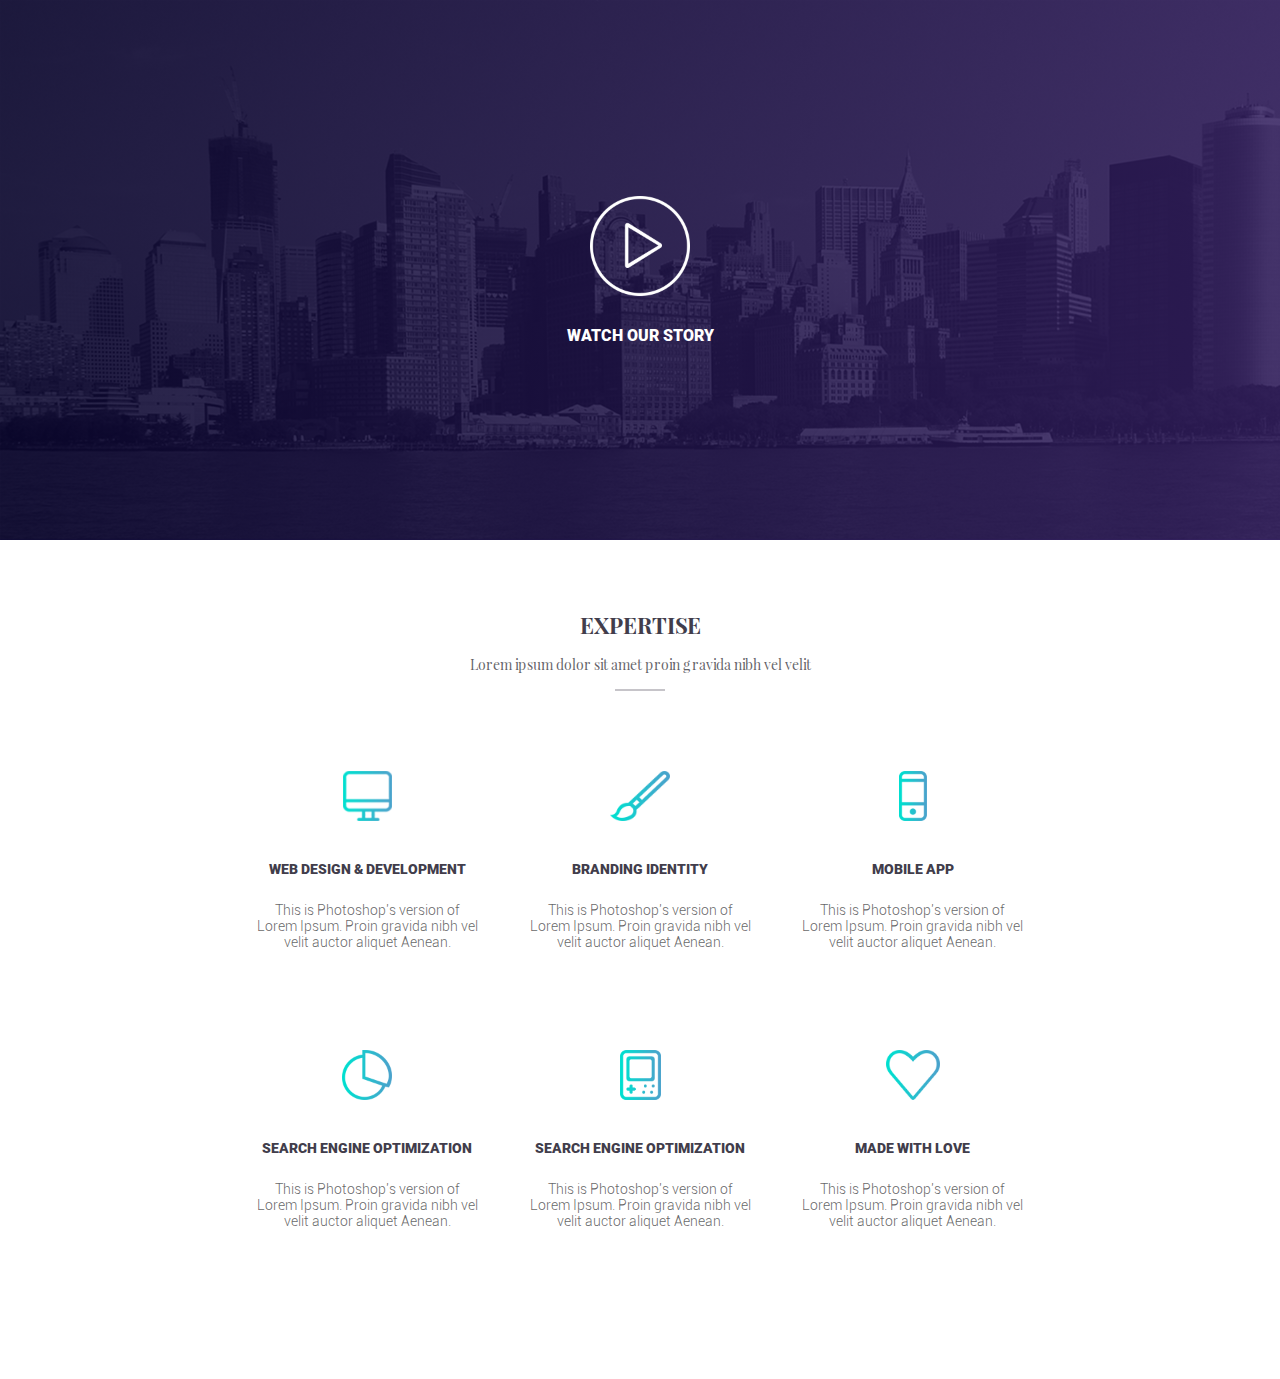
==== next_page.html @ 5af5a646 "add next-page" ====
<!DOCTYPE html>
<html>
<head>
    <title>Next page</title>
    <link rel="stylesheet" href="./Styles/next_page.css"/>
</head>
<body>
    <div class="content">
        <div class="video">
            <div class="background-color"></div>
            <div class="video-content">
                <img src="./Next_page_images/Icons/play-icon@3x.png" onclick="video()">
                <p>WATCH OUR STORY</p>
            </div>
            <iframe id="video" src="https://www.youtube.com/embed/IyMlz2UCJxA" frameborder="0" allowfullscreen></iframe>
        </div>
        <div class="expertise">
            <h2>EXPERTISE</h2>
            <p>Lorem ipsum dolor sit amet proin gravida nibh vel velit</p>
            <div class="separator"></div>
            <div class="ex-blocks">
                <div class="ex">
                    <img src="./Next_page_images/Expertise/icon1.png">
                    <p>WEB DESIGN & DEVELOPMENT</p>
                    <p>This is Photoshop's version  of Lorem Ipsum. 
                        Proin gravida nibh vel velit auctor aliquet Aenean.</p>
                </div>
                <div class="ex">
                    <img src="./Next_page_images/Expertise/icon2.png">
                    <p>BRANDING IDENTITY</p>
                    <p>This is Photoshop's version  of Lorem Ipsum. 
                        Proin gravida nibh vel velit auctor aliquet Aenean.</p>
                </div>
                <div class="ex">
                    <img src="./Next_page_images/Expertise/icon3.png">
                    <p>MOBILE APP</p>
                    <p>This is Photoshop's version  of Lorem Ipsum. 
                        Proin gravida nibh vel velit auctor aliquet Aenean.</p>
                </div>
                <div class="ex">
                    <img src="./Next_page_images/Expertise/icon4.png">
                    <p>SEARCH ENGINE OPTIMIZATION</p>
                    <p>This is Photoshop's version  of Lorem Ipsum. 
                        Proin gravida nibh vel velit auctor aliquet Aenean.</p>
                </div>
                <div class="ex">
                    <img src="./Next_page_images/Expertise/icon5.png">
                    <p>SEARCH ENGINE OPTIMIZATION</p>
                    <p>This is Photoshop's version  of Lorem Ipsum. 
                        Proin gravida nibh vel velit auctor aliquet Aenean.</p>
                </div>
                <div class="ex">
                    <img src="./Next_page_images/Expertise/icon6.png">
                    <p>MADE WITH LOVE</p>
                    <p>This is Photoshop's version  of Lorem Ipsum. 
                        Proin gravida nibh vel velit auctor aliquet Aenean.</p>
                </div>
            </div>
        </div>
    </div>
    <script src="./Scripts/next_page.js"></script>
</body>
</html>
---- Styles/next_page.css ----
@import 'fonts.css';

body, p, h2{
    margin: 0;
}

.content > div {
    margin: 0 auto;
    width: 60vw;
    display: flex;
    flex-direction: column;
    align-items: center;
    padding: 70px 0 100px 0;
}

.separator {
    width: 50px;
    height: 2px;
    opacity: 0.3;
    background-color: #413d4b;
}

h2 {
    font-family: 'PlayfairDisplay-Bold', sans-serif;
    font-size: 22px;
    color: #413d4b;
}

.content .video {
    background-image: url(../Next_page_images/Background/put-your-image-here@3x.png);
    background-size: cover;
    width: 100%;
    position: relative;
    height: 60vh;
    justify-content: center;
    padding: 0;
}

.video .background-color {
    position: absolute;
    background-image: linear-gradient(to right, #09052f, #311d5e);
    opacity: 0.85;
    top: 0;
    z-index: 0;
    height: 100%;
    width: 100%;
}

.video .video-content {
    display: flex;
    flex-direction: column;
    align-items: center;
    z-index: 1;
}

.video img {
    height: 100px;
    cursor: pointer;
}

.video p {
    margin-top: 30px;
    font-family: 'Roboto-Black', sans-serif;
    font-size: 16px;
    color: white;
}

.video iframe {
    height: 60vh;
    width: 90vh;
    display: none;
    z-index: 1;
}

.expertise > p {
    font-family: 'PlayfairDisplay-Regular';
    font-size: 14px;
    color: rgba(47, 45, 53, 0.75);
    padding: 15px 0;
}

.expertise .ex-blocks {
    display: flex;
    flex-wrap: wrap;
    justify-content: space-between;
    text-align: center;
    margin-top: 30px;
}

.expertise .ex-blocks .ex {
    width: calc((100% - 100px) / 3);
    margin: 50px 0;
    display: flex;
    flex-direction: column;
    align-items: center;
}

.expertise .ex-blocks .ex img {
    height: 50px;
}

.expertise .ex-blocks .ex p:first-of-type {
    font-family: 'Roboto-Black', sans-serif;
    font-size: 14px;
    color: #413d4b;
    padding: 40px 0 25px 0;
}

.expertise .ex-blocks .ex p:last-of-type {
    font-family: 'Roboto-Light', sans-serif;
    font-size: 14px;
    color: rgba(51, 51, 51, 0.75);
}
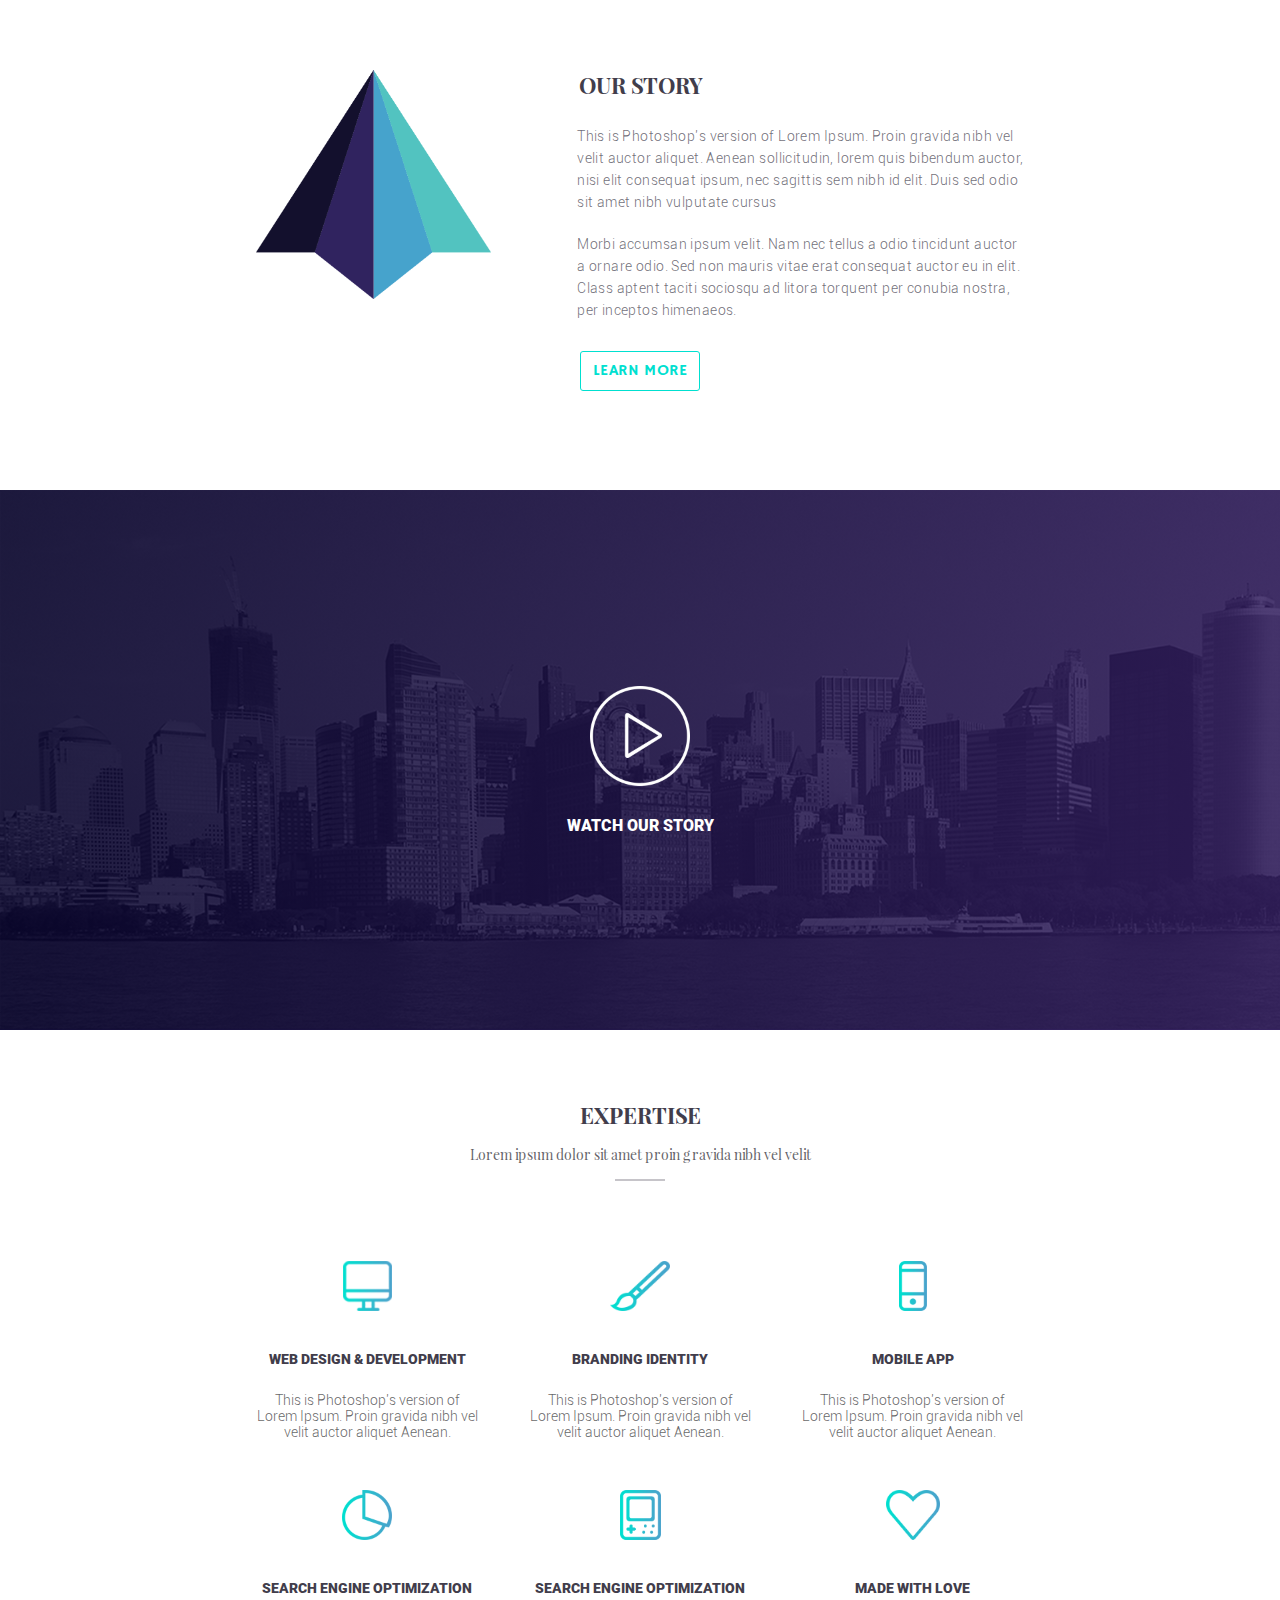
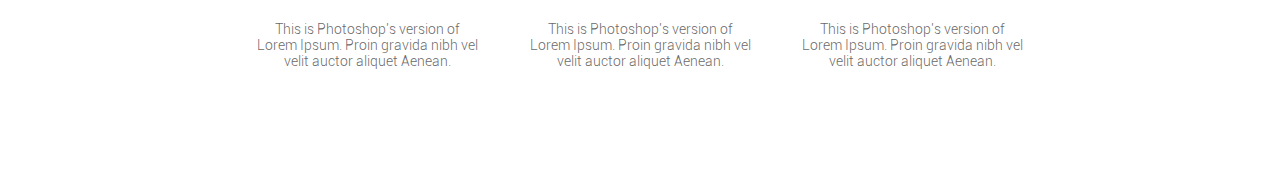
==== commit 8548c429: "add block 'our story'" ====
--- a/next_page.html
+++ b/next_page.html
@@ -6,6 +6,25 @@
 </head>
 <body>
     <div class="content">
+        <div class="our-story">
+            <h2>OUR STORY</h2>
+            <div class="story">
+                <img src="./Next_page_images/Our-story/replace-with-your-logo@3x.png">
+                <div class="p">
+                    <p>This is Photoshop's version  of Lorem Ipsum. 
+                        Proin gravida nibh vel velit auctor aliquet. 
+                        Aenean sollicitudin, lorem quis bibendum auctor, 
+                        nisi elit consequat ipsum, nec sagittis sem nibh id elit. 
+                        Duis sed odio sit amet nibh vulputate cursus</p>
+                    <p>Morbi accumsan ipsum velit. 
+                        Nam nec tellus a odio tincidunt auctor a ornare odio. 
+                        Sed non  mauris vitae erat consequat auctor eu in elit. 
+                        Class aptent taciti sociosqu ad litora torquent per conubia nostra, 
+                        per inceptos himenaeos.</p>
+                    <div class="learn-button">LEARN MORE</div>
+                </div>
+            </div>
+        </div>
         <div class="video">
             <div class="background-color"></div>
             <div class="video-content">
--- a/Styles/next_page.css
+++ b/Styles/next_page.css
@@ -24,6 +24,57 @@
     font-family: 'PlayfairDisplay-Bold', sans-serif;
     font-size: 22px;
     color: #413d4b;
+}
+
+.learn-button {
+    width: 120px;
+    height: 40px;
+    display: flex;
+    align-items: center;
+    justify-content: center;
+    box-sizing: border-box;
+    border-radius: 3px;
+    border: solid 1px #00e0d0;
+    font-family: 'HammersmithOne-Regular', sans-serif;
+    font-size: 16px;
+    color: #00e0d0;
+}
+
+.content .our-story {
+    padding-bottom: 161px;
+}
+
+.our-story .story {
+    position: relative;
+    width: 100%;
+}
+
+.our-story img {
+    width: 235px;
+    top: -30px;
+    float: left;
+    position: relative;
+}
+
+.our-story .p {
+    position: absolute;
+    width: calc(30vw + 62.875px);
+    right: 0;
+    font-family: 'Roboto-Light', sans-serif;
+    font-size: 14px;
+    line-height: 22px;
+    letter-spacing: 0.42px;
+    color: rgba(66, 61, 75, 0.75);
+}
+
+.our-story .p p:first-of-type {
+    padding: 25px 0 20px 0;
+}
+
+.our-story .p .learn-button {
+    margin-top: 30px;
+    position: absolute;
+    left: 2.875px;
 }
 
 .content .video {
@@ -66,7 +117,7 @@
 }
 
 .video iframe {
-    height: 60vh;
+    height: 7000px;
     width: 90vh;
     display: none;
     z-index: 1;
@@ -89,7 +140,7 @@
 
 .expertise .ex-blocks .ex {
     width: calc((100% - 100px) / 3);
-    margin: 50px 0;
+    margin-top: 50px;
     display: flex;
     flex-direction: column;
     align-items: center;
@@ -110,4 +161,11 @@
     font-family: 'Roboto-Light', sans-serif;
     font-size: 14px;
     color: rgba(51, 51, 51, 0.75);
+}
+
+@media screen and (min-height: 100vw){
+    .video iframe {
+        width: 100%;
+        height: 90vw;
+    }
 }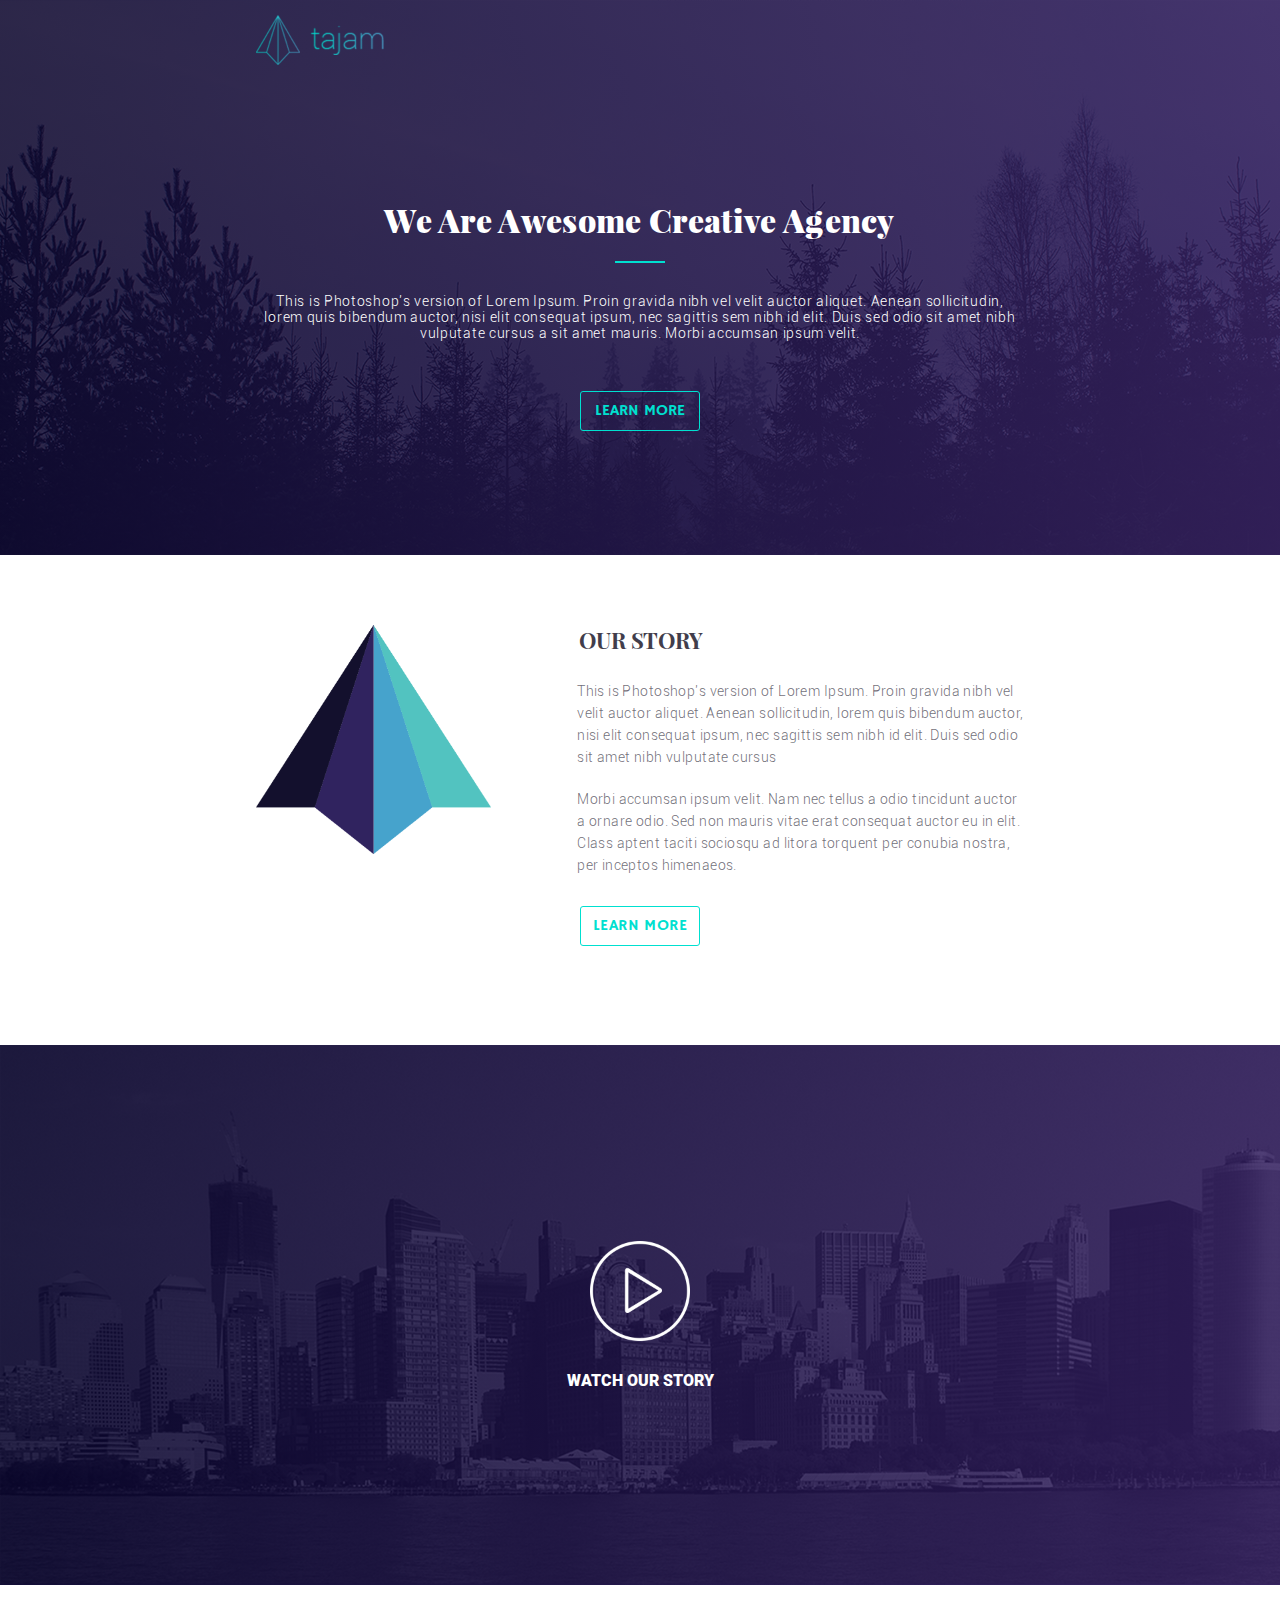
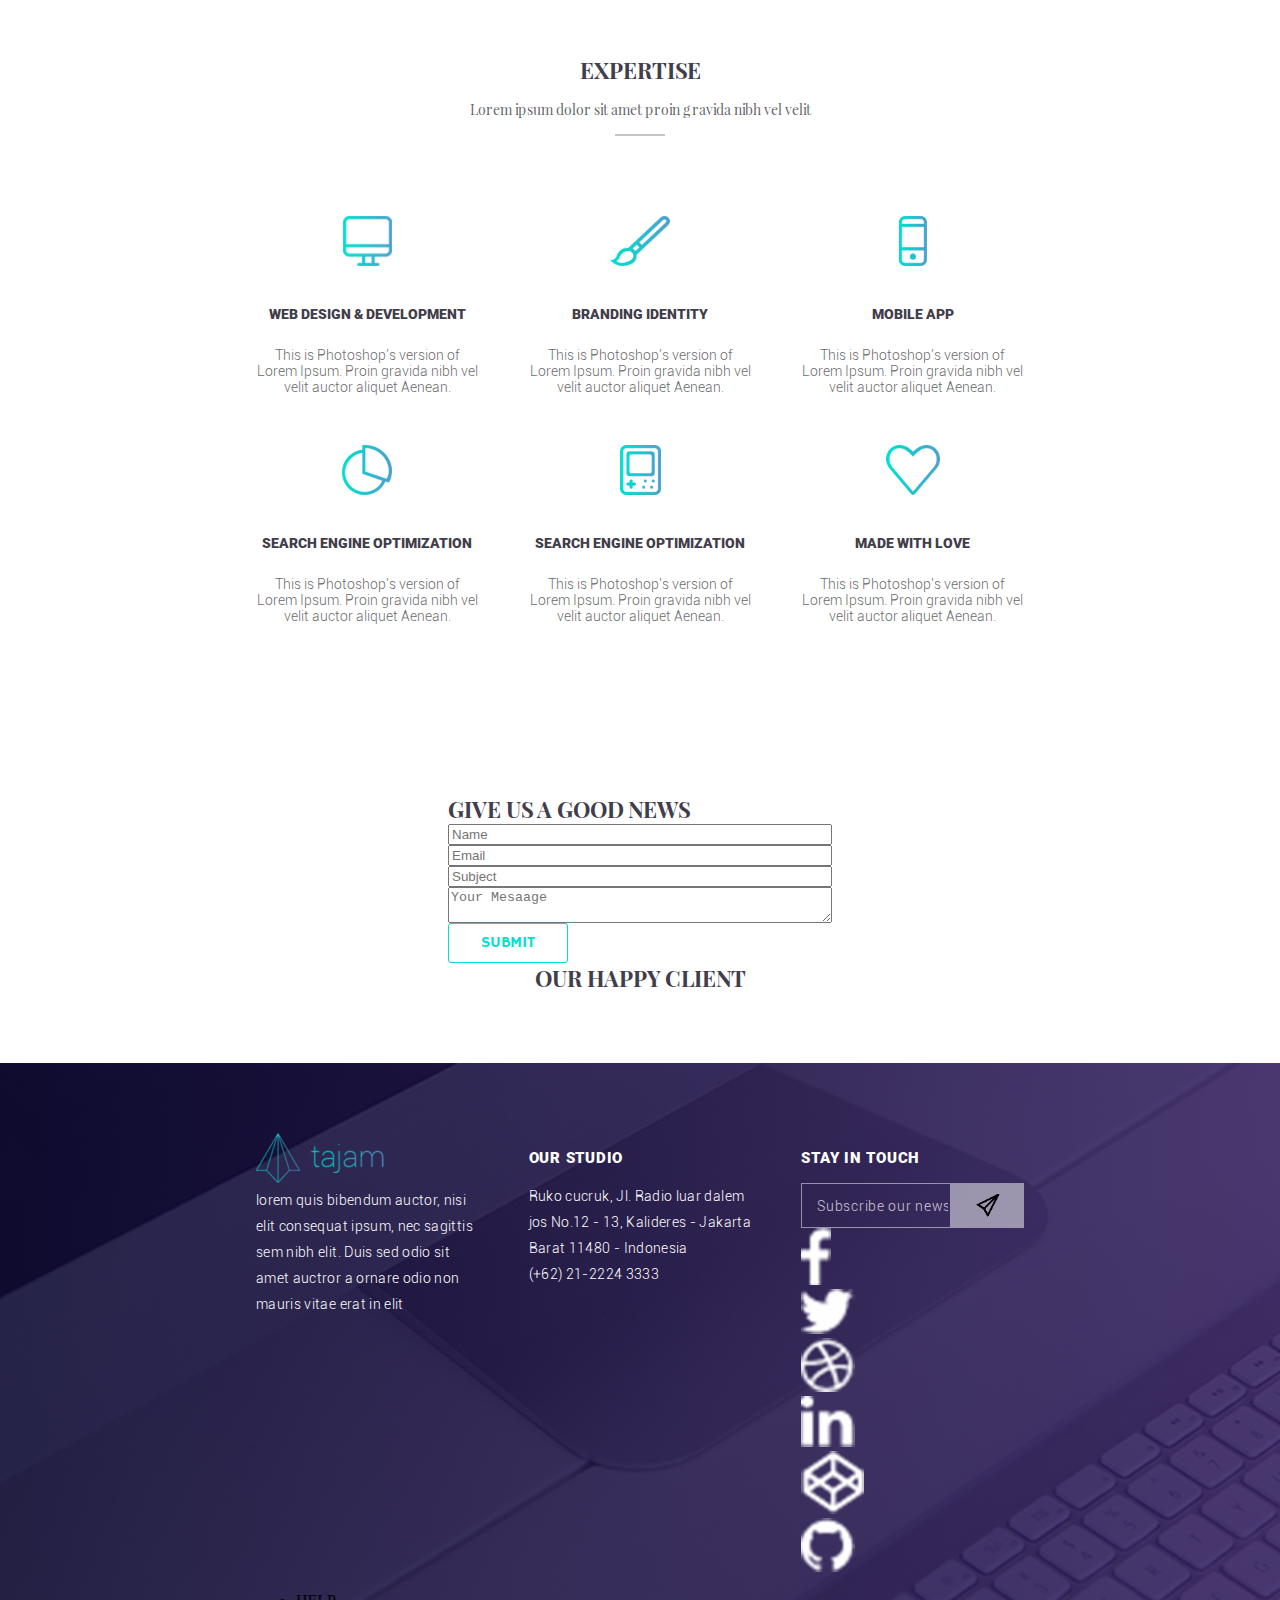
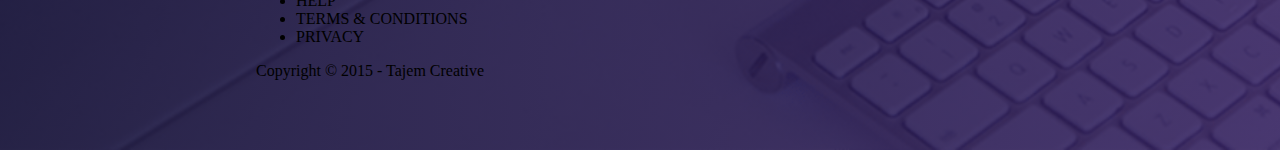
==== commit 2657b25a: "work" ====
--- a/next_page.html
+++ b/next_page.html
@@ -6,6 +6,23 @@
 </head>
 <body>
     <div class="content">
+        <div class="face-page">
+            <div class="background-color"></div>
+            <div class="face-content">
+                <div class="logo"><img src="./Next_page_images/Logo/logo@3x.png"></div>
+                <div class="slide">
+                    <h1>We Are Awesome Creative Agency</h1>
+                    <div class="separator"></div>
+                    <p>This is Photoshop's version  of Lorem Ipsum. 
+                        Proin gravida nibh vel velit auctor aliquet. 
+                        Aenean sollicitudin, lorem quis bibendum auctor, 
+                        nisi elit consequat ipsum, nec sagittis sem nibh id elit. 
+                        Duis sed odio sit amet nibh vulputate cursus a sit amet mauris. 
+                        Morbi accumsan ipsum velit.</p>
+                    <div class="learn-button">LEARN MORE</div>
+                </div>
+            </div>
+        </div>
         <div class="our-story">
             <h2>OUR STORY</h2>
             <div class="story">
@@ -31,7 +48,7 @@
                 <img src="./Next_page_images/Icons/play-icon@3x.png" onclick="video()">
                 <p>WATCH OUR STORY</p>
             </div>
-            <iframe id="video" src="https://www.youtube.com/embed/IyMlz2UCJxA" frameborder="0" allowfullscreen></iframe>
+            <iframe id="video" src="https://www.youtube.com/embed/oI3GdbsbDxk" frameborder="0" allowfullscreen></iframe>
         </div>
         <div class="expertise">
             <h2>EXPERTISE</h2>
@@ -76,6 +93,64 @@
                 </div>
             </div>
         </div>
+        <div class="connect-block">
+            <div class="giv-us">
+                <h2>GIVE US A GOOD NEWS</h2>
+                <input type="text" placeholder="Name">
+                <input type="email" placeholder="Email">
+                <input type="text" placeholder="Subject">
+                <textarea name="" id="" placeholder="Your Mesaage"></textarea>
+                <div class="learn-button">SUBMIT</div>
+            </div>
+            <div class="client">
+                <h2>OUR HAPPY CLIENT</h2>
+
+            </div>
+        </div>
+        <div class="all-rights">
+            <div class="background-color"></div>
+            <div class="content">
+                <div class="rights">
+                    <div>
+                        <img class="logo" src="./Next_page_images/Logo/logo@3x.png">
+                        <p>lorem quis bibendum auctor, nisi elit consequat ipsum, 
+                            nec sagittis sem nibh elit. 
+                            Duis sed odio sit amet auctror a ornare 
+                            odio non mauris vitae erat in elit</p>
+                    </div>
+                    <div>
+                        <h3>OUR STUDIO</h3>
+                        <p>Ruko cucruk, Jl. Radio luar dalem jos No.12 - 13, 
+                            Kalideres - Jakarta Barat
+                            11480 - Indonesia</p>
+                        <p>(+62) 21-2224 3333</p>
+                    </div>
+                    <div>
+                        <h3>STAY IN TOUCH</h3>
+                        <div class="sub-form">
+                            <input type="text" id="subscribe" placeholder="Subscribe our newsletter">
+                            <div class="bt"><img src="./Next_page_images/Icons/fly.png"></div>
+                        </div>
+                        <div class="icons">
+                            <a href="https://www.facebook.com" target="blank"><div class="get-pic"><img src="./Images/Get-in-touch/1@3x.png"></div></a>
+                            <a href="https://twitter.com" target="blank"><div class="get-pic"><img src="./Images/Get-in-touch/2@3x.png"></div></a>
+                            <a href="https://www.flashscore.com" target="blank"><div class="get-pic"><img src="./Images/Get-in-touch/3@3x.png"></div></a>
+                            <a href="https://www.instagram.com" target="blank"><div class="get-pic"><img src="./Images/Get-in-touch/4@3x.png"></div></a>
+                            <a href="https://cubevr.com.ua" target="blank"><div class="get-pic"><img src="./Images/Get-in-touch/5@3x.png"></div></a>
+                            <a href="https://www.cat.com" target="blank"><div class="get-pic"><img src="./Images/Get-in-touch/6@3x.png"></div></a>        
+                        </div>
+                    </div>
+                </div>
+                <div class="copyright">
+                    <ul>
+                        <li>HELP</li>
+                        <li>TERMS & CONDITIONS</li>
+                        <li>PRIVACY</li>
+                    </ul>
+                    <p>Copyright © 2015 - Tajem Creative</p>
+                </div>
+            </div>
+        </div>
     </div>
     <script src="./Scripts/next_page.js"></script>
 </body>
--- a/Styles/next_page.css
+++ b/Styles/next_page.css
@@ -1,16 +1,16 @@
 @import 'fonts.css';
 
-body, p, h2{
+body, p, h3, h2, h1 {
     margin: 0;
 }
 
-.content > div {
+body > .content > div {
     margin: 0 auto;
     width: 60vw;
     display: flex;
     flex-direction: column;
     align-items: center;
-    padding: 70px 0 100px 0;
+    padding: 70px 0 70px 0;
 }
 
 .separator {
@@ -38,6 +38,68 @@
     font-family: 'HammersmithOne-Regular', sans-serif;
     font-size: 16px;
     color: #00e0d0;
+    cursor: pointer;
+}
+
+.content .face-page {
+    align-items: normal;
+    padding: 15px 0 0 0;
+    background-image: url(../Next_page_images/Background/forest.png);
+    background-size: cover;
+    background-position: center;
+    width: 100%;
+    position: relative;
+    height: 60vh;
+}
+
+.face-page .background-color {
+    top: 0;
+    height: 100%;
+    width: 100%;
+    background-image: linear-gradient(to right, #09052f, #311d5e);
+    opacity: 0.85;
+    position: absolute;
+    z-index: 0;
+}
+
+.face-page .face-content {
+    width: 60vw;
+    margin: 0 auto;
+    z-index: 0;
+}
+
+.face-page .logo img {
+    height: 50px;
+}
+
+.face-page .separator {
+    background-color: #00e0d0;
+    opacity: 1;
+    margin: 20px 0 30px 0;
+}
+
+.face-page .face-content .slide {
+    display: flex;
+    flex-direction: column;
+    align-items: center;
+    justify-content: center;
+    height: calc(60vh - 50px);
+}
+
+.face-content .slide h1 {
+    font-family: 'PlayfairDisplay-Black', sans-serif;
+    font-size: 32px;
+    letter-spacing: 0.32px;
+    color: white;
+}
+
+.face-content .slide p {
+    text-align: center;
+    font-family: 'Roboto-Light', sans-serif;
+    font-size: 14px;
+    letter-spacing: 0.7px;
+    color: white;
+    margin-bottom: 50px;
 }
 
 .content .our-story {
@@ -123,6 +185,10 @@
     z-index: 1;
 }
 
+.content .expertise {
+    padding: 70px 0 100px 0;
+}
+
 .expertise > p {
     font-family: 'PlayfairDisplay-Regular';
     font-size: 14px;
@@ -161,6 +227,107 @@
     font-family: 'Roboto-Light', sans-serif;
     font-size: 14px;
     color: rgba(51, 51, 51, 0.75);
+}
+
+.connect-block {
+    flex-direction: row;
+}
+
+.connect-block .giv-us {
+    width: 50%;
+    display: flex;
+    flex-direction: column;
+}
+
+.content .all-rights {
+    width: 100%;
+    background-image: url(../Next_page_images/Background/@3x.png);
+    background-size: cover;
+    background-position: center;
+    position: relative;
+}
+
+.all-rights .background-color {
+    position: absolute;
+    top: 0;
+    background-image: linear-gradient(to right, #09052f, #311d5e);
+    opacity: 0.85;
+    height: 100%;
+    width: 100%;
+    z-index: 0;
+}
+
+.all-rights .content {
+    z-index: 0;
+    width: 60vw;
+}
+
+.all-rights .rights {
+    display: flex;
+    justify-content: space-between;
+}
+
+.all-rights .rights .logo {
+    height: 50px;
+}
+
+.all-rights .rights > div {
+    width: calc((100% - 100px) / 3);
+}
+
+.all-rights .rights p {
+    font-family: 'Roboto-Light', sans-serif;
+    font-size: 14px;
+    line-height: 26px;
+    letter-spacing: 0.35px;
+    color: white;
+}
+
+.all-rights .rights h3 {
+    font-family: 'Roboto-Black', sans-serif;
+    font-size: 15px;
+    line-height: 26px;
+    letter-spacing: 0.75px;
+    color: white;
+    margin: 12px 0;
+}
+
+#subscribe {
+    float: left;
+    border: solid 1px rgba(255, 255, 255, 0.5);
+    outline: none;
+    padding-left: 15px;
+    background-color: rgba(255, 255, 255, 0);
+    width: 70%;
+    height: 45px;
+    box-sizing: border-box;
+}
+
+#subscribe::placeholder, #subscribe {
+    font-family: 'Roboto-Light', sans-serif;
+    font-size: 14px;
+    letter-spacing: 0.7px;
+    color: rgba(255, 255, 255, 0.75);
+}
+
+.sub-form {
+    display: flex;
+    justify-content: space-between;
+}
+
+.bt {
+    float: left;
+    width: 25%;
+    height: 25px;
+    background-color: rgba(255, 255, 255, 0.5);
+    padding: 10px;
+}
+
+.bt img {
+    height: 25px;
+    position: relative;
+    left: calc(50% - 12.5px);
+    cursor: pointer;
 }
 
 @media screen and (min-height: 100vw){
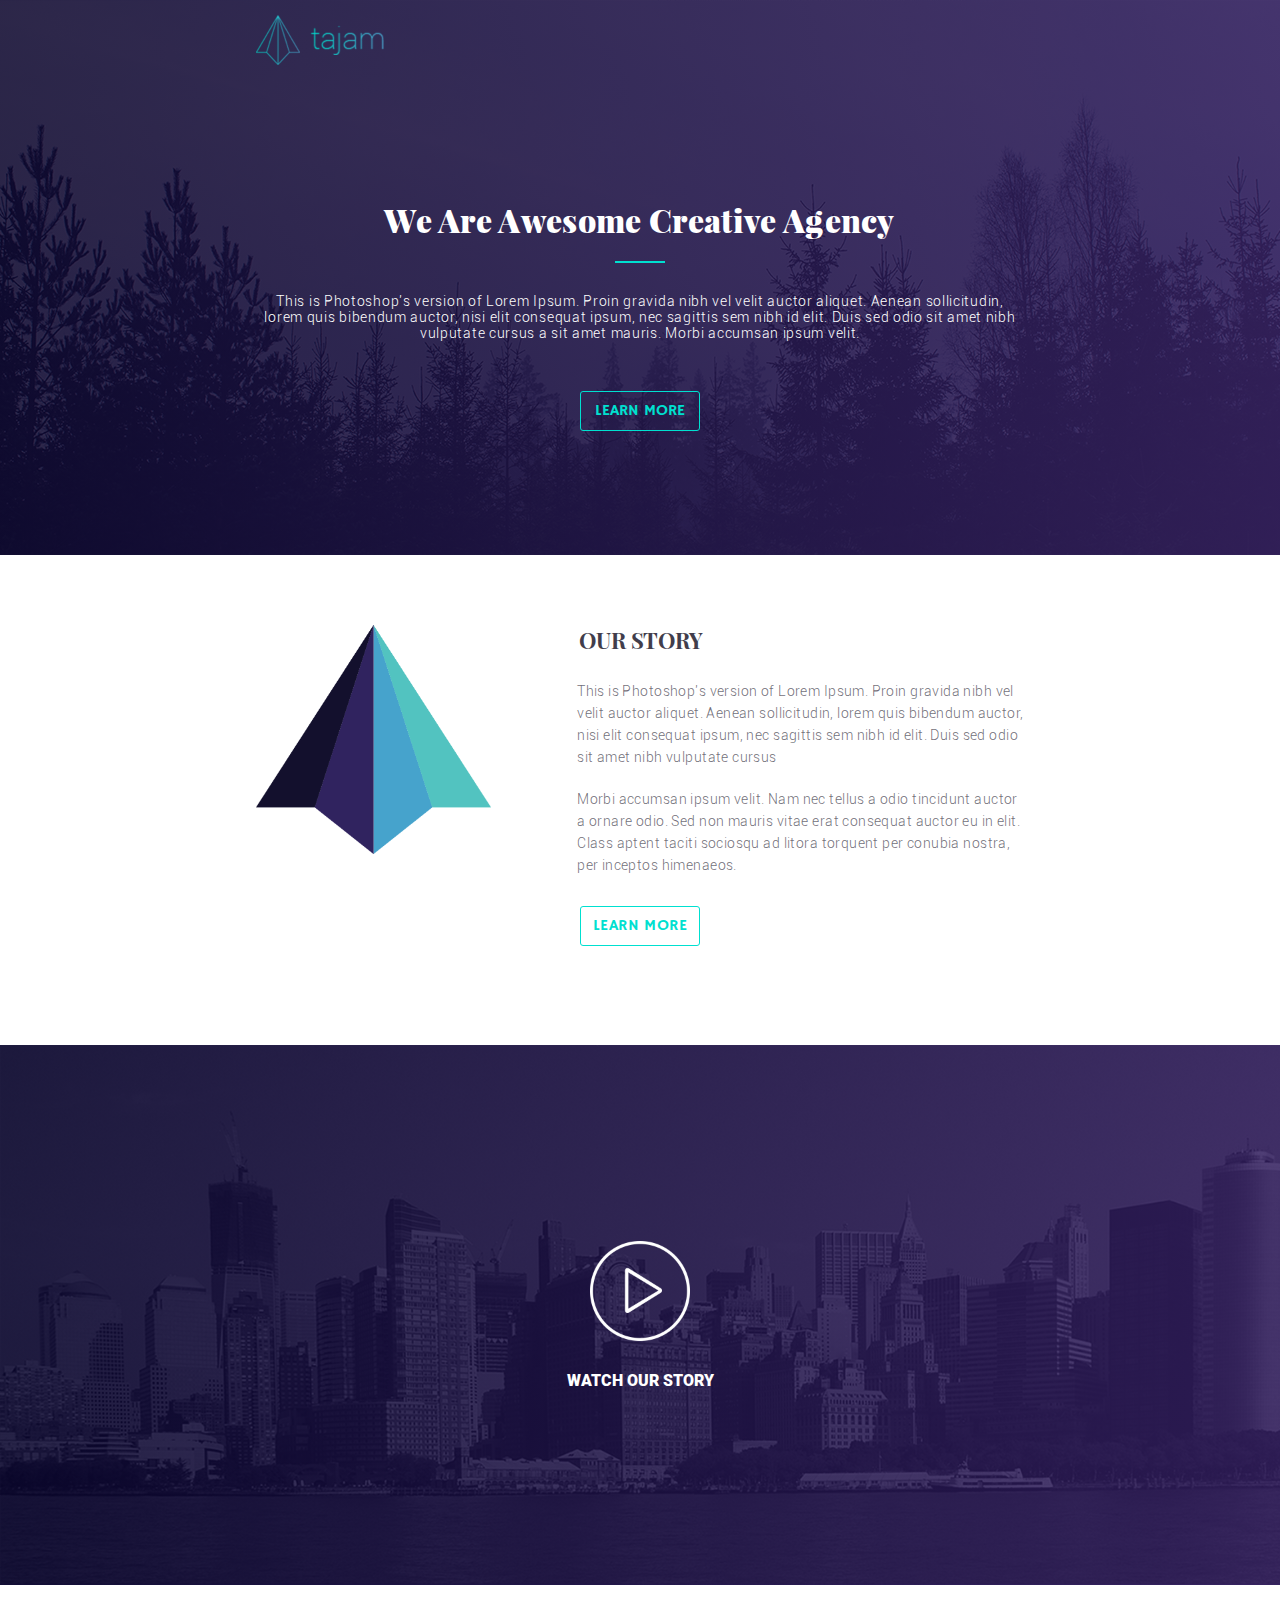
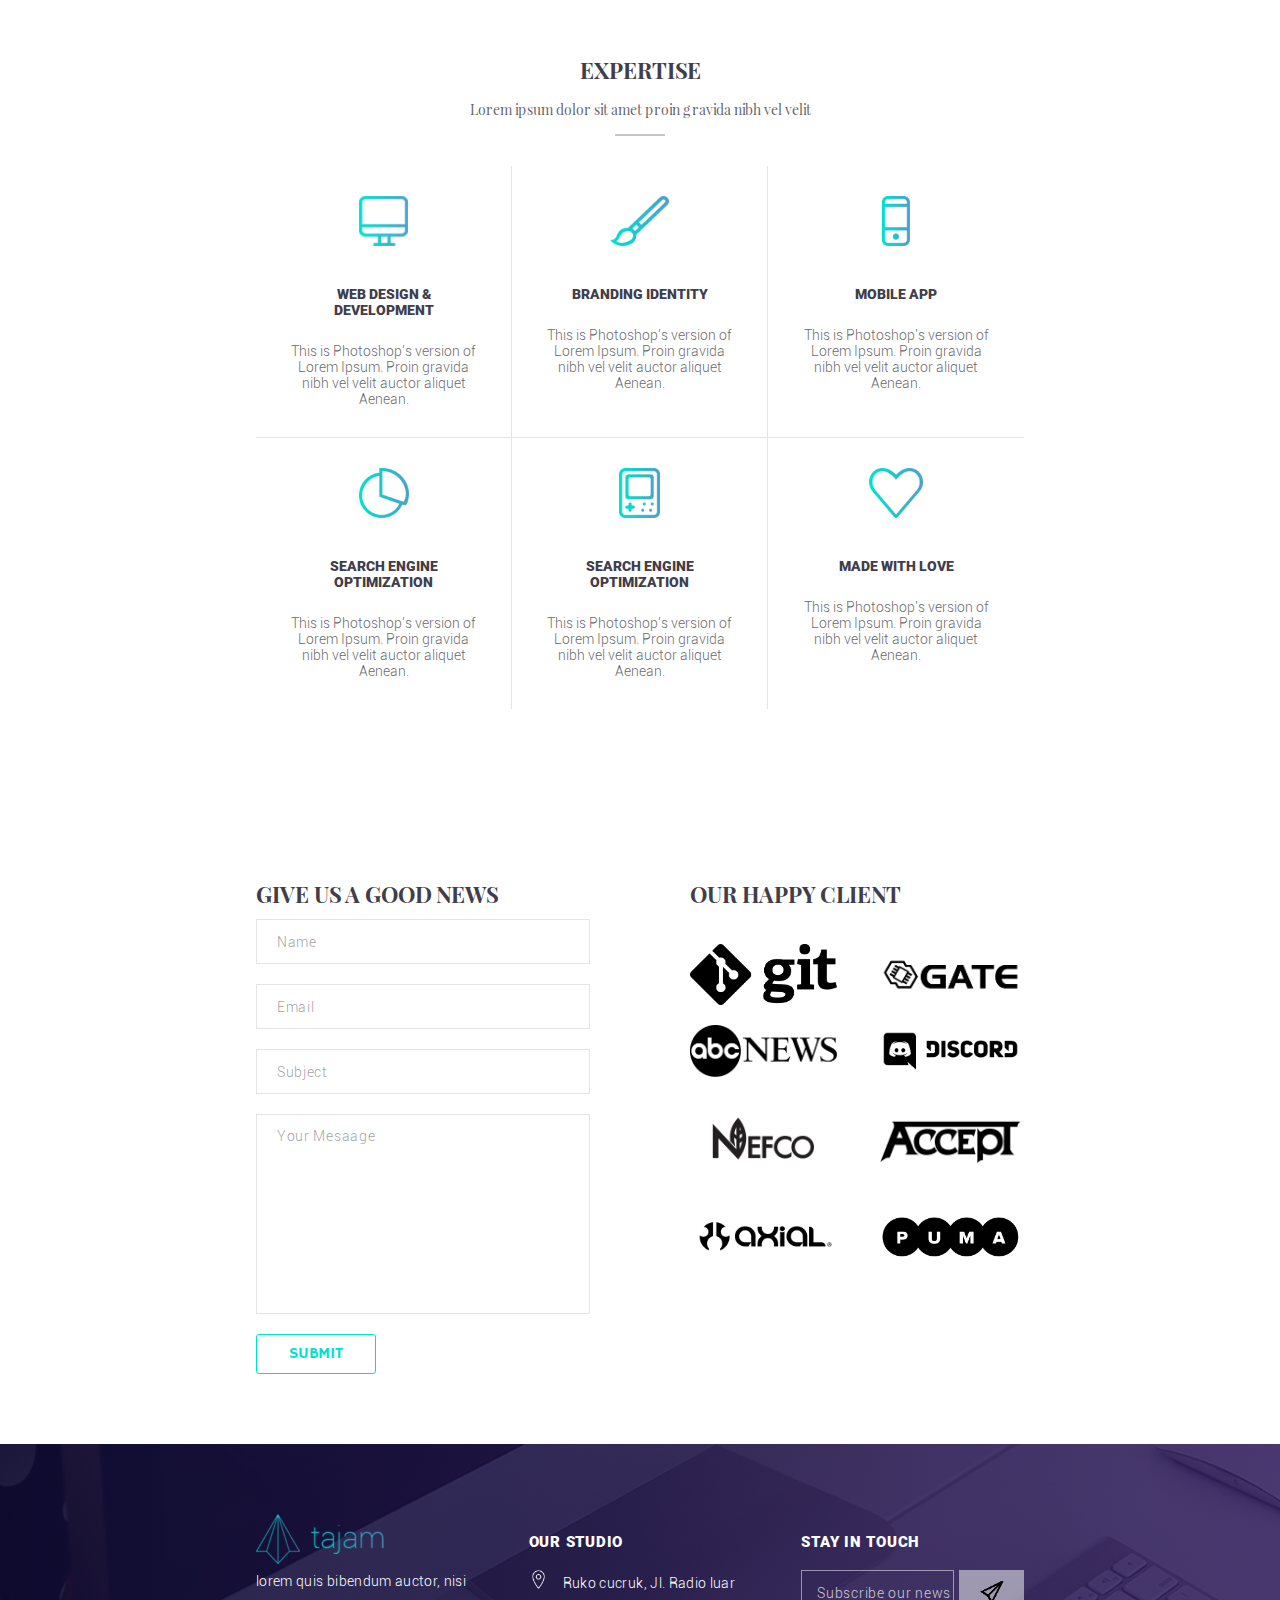
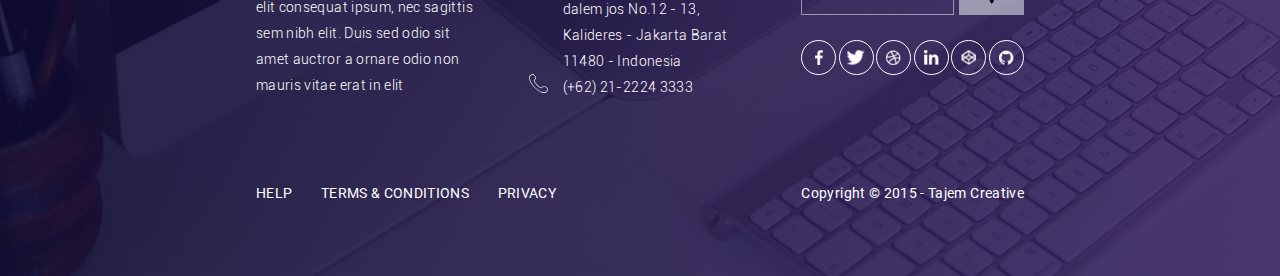
==== commit 2bcb7344: "finish work" ====
--- a/next_page.html
+++ b/next_page.html
@@ -104,7 +104,16 @@
             </div>
             <div class="client">
                 <h2>OUR HAPPY CLIENT</h2>
-
+                <div class="icons">
+                    <img src="./Next_page_images/Icons/icon1.png">
+                    <img src="./Next_page_images/Icons/icon2.png">
+                    <img src="./Next_page_images/Icons/icon3.png">
+                    <img src="./Next_page_images/Icons/icon4.png">
+                    <img src="./Next_page_images/Icons/icon5.png">
+                    <img src="./Next_page_images/Icons/icon6.png">
+                    <img src="./Next_page_images/Icons/icon7.png">
+                    <img src="./Next_page_images/Icons/icon8.png">
+                </div>
             </div>
         </div>
         <div class="all-rights">
@@ -120,10 +129,16 @@
                     </div>
                     <div>
                         <h3>OUR STUDIO</h3>
-                        <p>Ruko cucruk, Jl. Radio luar dalem jos No.12 - 13, 
-                            Kalideres - Jakarta Barat
-                            11480 - Indonesia</p>
-                        <p>(+62) 21-2224 3333</p>
+                        <div class="p_map">
+                            <img class="map" src="./Next_page_images/Icons/map.png">
+                            <p>Ruko cucruk, Jl. Radio luar dalem jos No.12 - 13, 
+                                Kalideres - Jakarta Barat
+                                11480 - Indonesia</p>
+                        </div>
+                        <div class="p_map">
+                            <img src="./Images/Icons/phone-call.svg">
+                            <p>(+62) 21-2224 3333</p>
+                        </div>
                     </div>
                     <div>
                         <h3>STAY IN TOUCH</h3>
--- a/Styles/next_page.css
+++ b/Styles/next_page.css
@@ -1,7 +1,8 @@
 @import 'fonts.css';
 
-body, p, h3, h2, h1 {
+body, p, h3, h2, h1, ul {
     margin: 0;
+    padding: 0;
 }
 
 body > .content > div {
@@ -205,12 +206,24 @@
 }
 
 .expertise .ex-blocks .ex {
-    width: calc((100% - 100px) / 3);
-    margin-top: 50px;
+    width: calc(100% / 3);
+    padding: 30px;
+    border-right: solid 1px rgba(0, 0, 0, 0.1);
+    border-bottom: solid 1px rgba(0, 0, 0, 0.1);
+    box-sizing: border-box;
     display: flex;
     flex-direction: column;
     align-items: center;
 }
+
+.expertise .ex-blocks .ex:nth-of-type(3), .expertise .ex-blocks .ex:nth-of-type(6){
+    border-right: none;
+}
+
+.expertise .ex-blocks .ex:nth-of-type(4), .expertise .ex-blocks .ex:nth-of-type(5), .expertise .ex-blocks .ex:nth-of-type(6) {
+    border-bottom: none;
+}
+
 
 .expertise .ex-blocks .ex img {
     height: 50px;
@@ -229,14 +242,56 @@
     color: rgba(51, 51, 51, 0.75);
 }
 
-.connect-block {
+.content .connect-block {
     flex-direction: row;
+    align-items: baseline;
 }
 
 .connect-block .giv-us {
     width: 50%;
     display: flex;
     flex-direction: column;
+}
+
+.connect-block input, .connect-block textarea, .connect-block input::placeholder, .connect-block textarea::placeholder {
+    font-family: 'Roboto-Light', sans-serif;
+    font-size: 14px;
+    letter-spacing: 0.7px;
+    color: rgba(65, 61, 75, 0.5);
+}
+
+.connect-block input, .connect-block textarea {
+    outline: none;
+    padding-left: 20px;
+    height: 45px;
+    margin: 10px 0;
+    box-sizing: border-box;
+    border: solid 1px rgba(0, 0, 0, 0.1);
+    color: rgba(65, 61, 75);
+}
+
+.connect-block textarea {
+    padding: 13px 0 0 20px;
+    height: 200px;
+    resize: none;
+    margin-bottom: 20px;
+}
+
+.connect-block .client {
+    margin-left: 100px;
+    width: 50%;
+}
+
+.connect-block .client > div {
+    display: flex;
+    flex-wrap: wrap;
+    align-items: center;
+
+}
+
+.connect-block .client > div img {
+    width: calc(50% - 20px);
+    margin: 10px 0;
 }
 
 .content .all-rights {
@@ -289,7 +344,7 @@
     line-height: 26px;
     letter-spacing: 0.75px;
     color: white;
-    margin: 12px 0;
+    margin: 15px 0;
 }
 
 #subscribe {
@@ -298,7 +353,7 @@
     outline: none;
     padding-left: 15px;
     background-color: rgba(255, 255, 255, 0);
-    width: 70%;
+    width: calc(80% - 25px);
     height: 45px;
     box-sizing: border-box;
 }
@@ -317,7 +372,7 @@
 
 .bt {
     float: left;
-    width: 25%;
+    width: 20%;
     height: 25px;
     background-color: rgba(255, 255, 255, 0.5);
     padding: 10px;
@@ -327,6 +382,59 @@
     height: 25px;
     position: relative;
     left: calc(50% - 12.5px);
+    cursor: pointer;
+}
+
+.rights .p_map img {
+    height: 19px;
+    float: left;
+    margin-right: 15px;
+}
+
+.rights .p_map {
+    display: flex;
+}
+
+.get-pic {
+    height: 35px;
+    width: 35px;
+    border-radius: 50%;
+    box-sizing: border-box;
+    border: solid 1px white;
+    display: flex;
+    justify-content: center;
+    align-items: center;
+}
+
+.get-pic img {
+    height: 15px;
+}
+
+.icons {
+    margin-top: 25px;
+    display: flex;
+    justify-content: space-between;
+}
+
+.copyright {
+    margin-top: 80px;
+    display: flex;
+    justify-content: space-between;
+    font-family: 'Roboto-Regular', sans-serif;
+    font-size: 14px;
+    line-height: 26px;
+    letter-spacing: 0.35px;
+    color: white;
+}
+
+.copyright ul {
+    display: flex;
+    list-style-type: none;
+    justify-content: space-between;
+    width: 300px;
+}
+
+.copyright ul li {
     cursor: pointer;
 }
 
@@ -335,4 +443,17 @@
         width: 100%;
         height: 90vw;
     }
+
+    .copyright {
+        font-size: 12px;
+    }
+
+    .get-pic {
+        width: 20px;
+        height: 20px;
+    }
+
+    .connect-block textarea {
+        height: 100px;
+    }
 }